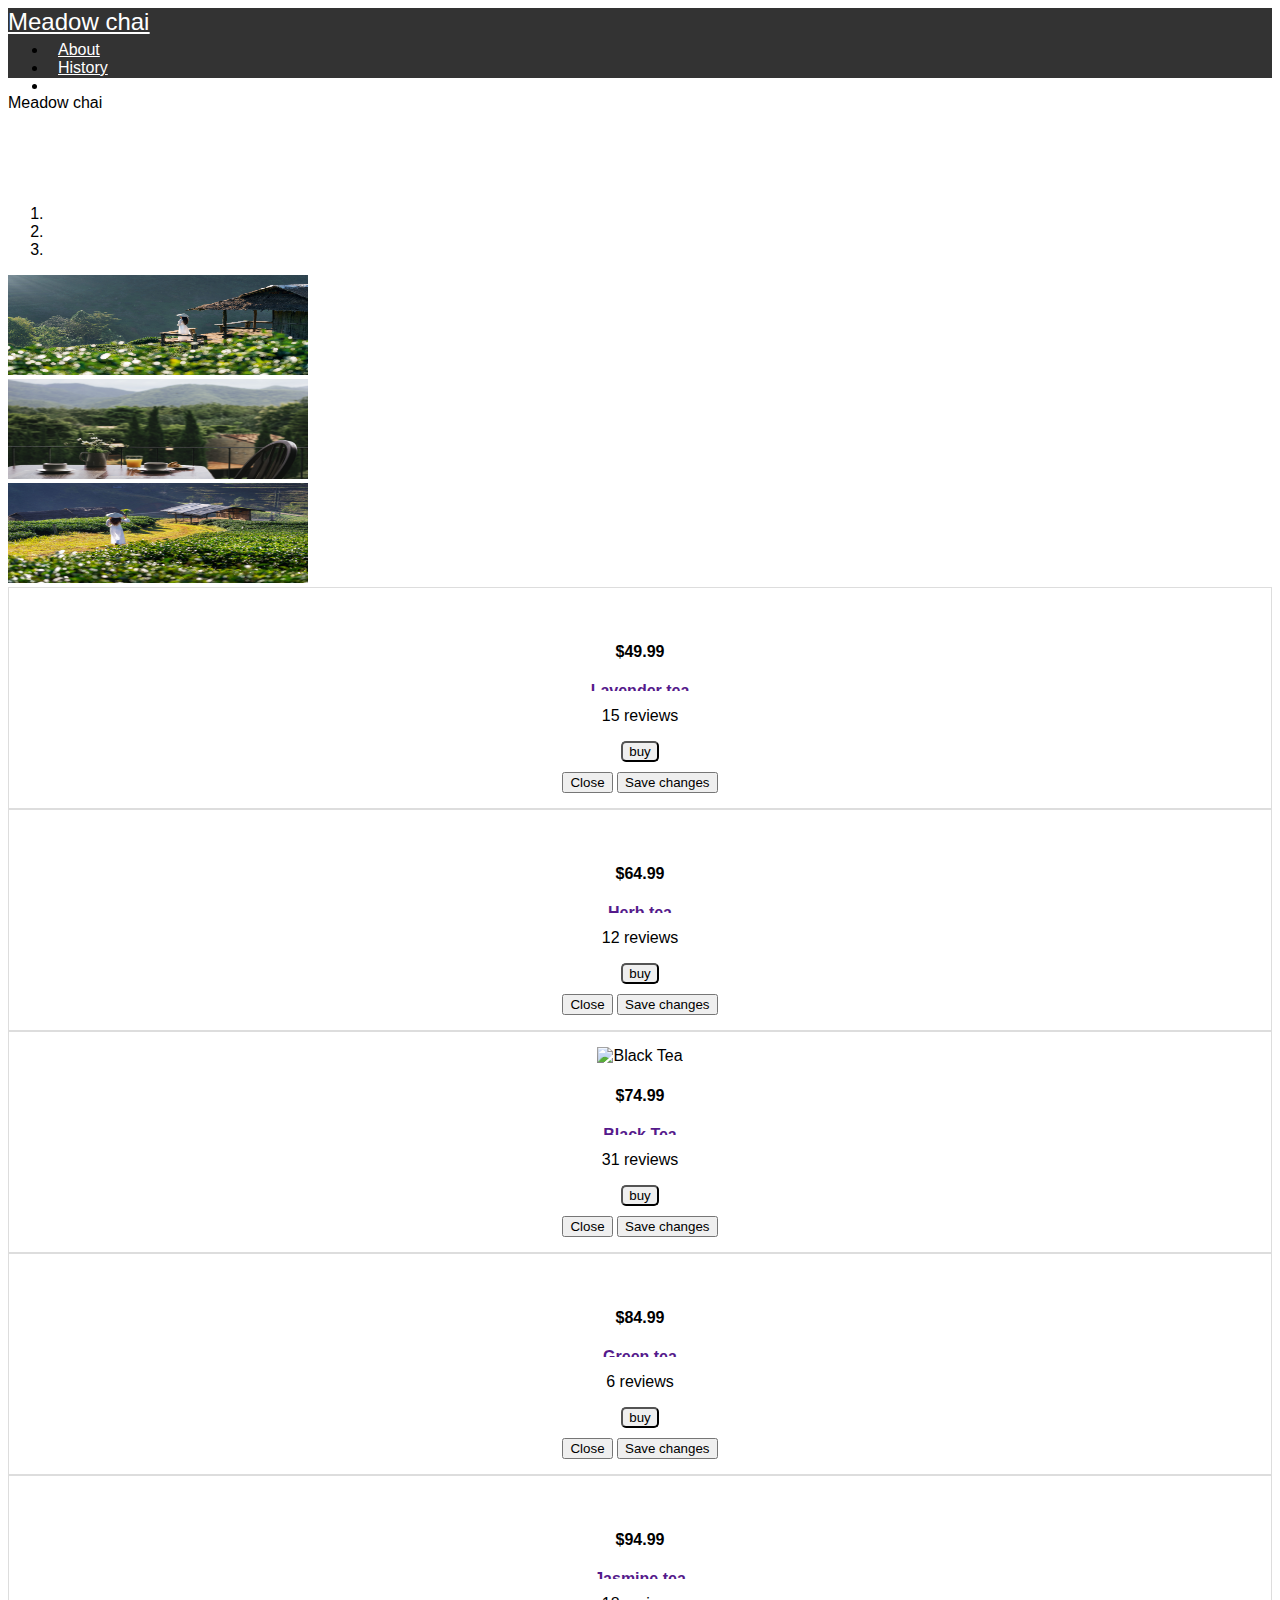
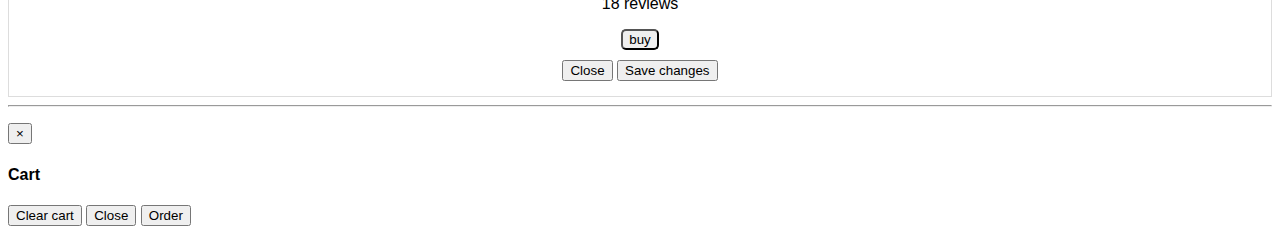
==== index.html @ df20580b "ампирто" ====
<!DOCTYPE html>
<html>

<head>
    <meta charset="utf-8">

    <title>Meadow chai</title>
    <!-- <link href="css/bootstrap.min.css" rel="stylesheet"> -->
	<link href="css/style.css" rel="stylesheet">
	<!-- jQuery -->
    <script src="js/jquery.js"></script>

    <!-- Bootstrap Core JavaScript -->
    <script src="js/bootstrap.min.js"></script>
	
	<script src="js/shop.js"></script>
	</head>

<body>
    <nav class="navbar navbar-inverse navbar-fixed-top" role="navigation">
        <div class="container">
            <div class="navbar-header">
                <a class="navbar-brand" href="#"><u>Meadow chai</u></a>
            </div>
            <div class="collapse navbar-collapse" id="bs-example-navbar-collapse-1">
                <ul class="nav navbar-nav">
                    <li>
                        <a href="html/about.html">About</a>
                    </li>
                    <li>
                        <a href="html/services.html">History</a>
                    </li>
                    <li>
                        <a href="html/contacts.html">Contact</a>
                    </li>
					
                </ul>
            </div>
        </div>
    </nav>

    <div class="container">

        <div class="row">

            <div class="col-md-3">
                <p class="lead">Meadow chai</p>
				<br>
				<h3><a href="" class="cart-link" data-toggle="modal" data-target="#Cart"> Cart </a> </h3>
            </div>

            <div class="col-md-9">

                <div class="row carousel-holder">

                    <div class="col-md-12">
                        <div id="carousel-example-generic" class="carousel slide" data-ride="carousel">
                            <ol class="carousel-indicators">
                                <li data-target="#carousel-example-generic" data-slide-to="0" class="active"></li>
                                <li data-target="#carousel-example-generic" data-slide-to="1"></li>
                                <li data-target="#carousel-example-generic" data-slide-to="2"></li>
                            </ol>
                            <div class="carousel-inner">
                                <div class="item active">
                                    <img class="slide-image" src="img/banner.jpg" width="300" height="100" alt="">
                                </div>
                                <div class="item">
                                    <img class="slide-image" src="img/banner1.jpg" width="300" height="100" alt="">
                                </div>
                                <div class="item">
                                    <img class="slide-image" src="img/banner2.jpg" width="300" height="100" alt="">
                                </div>
                            </div>
                            <a class="left carousel-control" href="#carousel-example-generic" data-slide="prev">
                                <span class="glyphicon glyphicon-chevron-left"></span>
                            </a>
                            <a class="right carousel-control" href="#carousel-example-generic" data-slide="next">
                                <span class="glyphicon glyphicon-chevron-right"></span>
                            </a>
                        </div>
                    </div>

                </div>
              </div>
                <div class="row">




                    <div class="col-sm-4 col-lg-4 col-md-4">
                        <div class="thumbnail">
                            <img src="img/goods/коробка обрезанная1.png" alt="">
                            <div class="caption">
                                <h4 class="pull-right">$49.99</h4>
                                <h4><a href="" data-toggle="modal" data-target="#FirstGoodModal">Lavender tea</a>
                                </h4>
<!-- 				     </div> 
				<div class="ratings"> -->
				    <p>Our Lavender Tea is a soothing and fragrant herbal blend that is perfect for winding
down at the end of a busy day. This tea combines the calming properties of lavender
with the refreshing taste of mint, creating a tea that is both delicious and relaxing.</p>
                            </div>
                            <div class="ratings">
                                <p class="pull-right">15 reviews</p>
                                <p>
                                    <span class="glyphicon glyphicon-star"></span>
                                    <span class="glyphicon glyphicon-star"></span>
                                    <span class="glyphicon glyphicon-star"></span>
                                    <span class="glyphicon glyphicon-star"></span>
                                    <span class="glyphicon glyphicon-star"></span>
                                </p>

<!-- 				    ///кнопка купить -->
                            </div>
                            <div class="modal-footer">
                              <div class="formbuilder-button form-group field-button-1695820625032-0">
                       <button class="btn-primary add-to-busket-btn"><span class="glyphicon glyphicon-shopping-cart"></span> buy </button>
                         <div class="add-to-busket-block">
                          <button class="btn-primary btn-minus">-</button>
                          <input class="form-control count-input" value="0" />
                          <button class="btn-primary btn-plus">+</button>
                          <button class="btn-success"><span class="glyphicon glyphicon-ok ok-5"></span></button>
                         </div>
                             </div>
                               <button type="button" class="btn btn-default btn-close" data-dismiss="modal">Close</button>
                               <button type="button" class="btn btn-primary">Save changes</button>
                             </div>
                    </div>
                  </div>
                



                    <div class="col-sm-4 col-lg-4 col-md-4">
                        <div class="thumbnail">
                            <img src="img/goods/коробка обрезанная2.png" alt="">
                            <div class="caption">
                                <h4 class="pull-right">$64.99</h4>
                                <h4><a href="" data-toggle="modal" data-target="#SecondGoodModal">Herb tea</a>
                                </h4>
                                <p>Our Herb Tea is a delicious and refreshing blend of all-natural herbs and flowers,
carefully selected for their flavor and health benefits. This caffeine-free tea is perfect for
any time of day, and it's a great way to relax and unwind after a long day.</p>
                            </div>
                            <div class="ratings">
                                <p class="pull-right">12 reviews</p>
                                <p>
                                    <span class="glyphicon glyphicon-star"></span>
                                    <span class="glyphicon glyphicon-star"></span>
                                    <span class="glyphicon glyphicon-star"></span>
                                    <span class="glyphicon glyphicon-star"></span>
                                    <span class="glyphicon glyphicon-star-empty"></span>
                                </p>
                            </div>

				<!-- 				    ///кнопка купить -->
				<div class="modal-footer">
          <div class="formbuilder-button form-group field-button-1695820625032-0">
     <button class="btn-primary add-to-busket-btn"><span class="glyphicon glyphicon-shopping-cart"></span> buy </button>
     <div class="add-to-busket-block">
      <button class="btn-primary btn-minus">-</button>
      <input class="form-control count-input" value="0">
      <button class="btn-primary btn-plus">+</button>
      <button class="btn-success"><span class="glyphicon glyphicon-ok ok-2"></span></button>
     </div>
         </div>
           <button type="button" class="btn btn-default btn-close" data-dismiss="modal">Close</button>
           <button type="button" class="btn btn-primary">Save changes</button>
         </div>
                        </div>
                    </div>

                    <div class="col-sm-4 col-lg-4 col-md-4">
                        <div class="thumbnail">
                            <img src="img/goods/коробка обрезанная3.png" width="100" height="100" alt="Black Tea">
                            <div class="caption">
                                <h4 class="pull-right">$74.99</h4>
                                <h4><a href="" data-toggle="modal" data-target="#ThirdGoodModal">Black Tea</a>
                                </h4>
                                <p>Our Black Tea is made with a blend of tea leaves from India and Sri Lanka, carefully
selected for their bold and distinctive flavor. These leaves are picked at the peak of
freshness and then expertly processed to create a tea that is rich, full-bodied, and full of
flavor.</p>
                            </div>
                            <div class="ratings">
                                <p class="pull-right">31 reviews</p>
                                <p>
                                    <span class="glyphicon glyphicon-star"></span>
                                    <span class="glyphicon glyphicon-star"></span>
                                    <span class="glyphicon glyphicon-star"></span>
                                    <span class="glyphicon glyphicon-star"></span>
                                    <span class="glyphicon glyphicon-star-empty"></span>
                                </p>
                            </div>

				<!-- 				    ///кнопка купить -->
                            <div class="modal-footer">
                              <div class="formbuilder-button form-group field-button-1695820625032-0">
                        <button class="btn-primary add-to-busket-btn"><span class="glyphicon glyphicon-shopping-cart"></span> buy </button>
                        <div class="add-to-busket-block">
                          <button class="btn-primary btn-minus">-</button>
                          <input class="form-control count-input" value="0">
                          <button class="btn-primary btn-plus">+</button>
                          <button class="btn-success"><span class="glyphicon glyphicon-ok ok-3"></span></button>
                        </div>
                            </div>
                              <button type="button" class="btn btn-default btn-close" data-dismiss="modal">Close</button>
                              <button type="button" class="btn btn-primary">Save changes</button>
                            </div>
                        </div>
                    </div>

                    <div class="col-sm-4 col-lg-4 col-md-4">
                        <div class="thumbnail">
                            <img src="img/goods/коробка обрезанная4.png" alt="">
                            <div class="caption">
                                <h4 class="pull-right">$84.99</h4>
                                <h4><a href="" data-toggle="modal" data-target="#FourthGoodModal">Green tea <br> with bergamot</a>
                                </h4>
                                <p>Our Green Tea with Bergamot is a delicate and refreshing blend that combines the
subtle flavors of green tea with the bright and zesty notes of bergamot. This tea is
perfect for those looking for a light and flavorful cup of tea that is both soothing and
invigorating.</p>
                            </div>
                            <div class="ratings">
                                <p class="pull-right">6 reviews</p>
                                <p>
                                    <span class="glyphicon glyphicon-star"></span>
                                    <span class="glyphicon glyphicon-star"></span>
                                    <span class="glyphicon glyphicon-star"></span>
                                    <span class="glyphicon glyphicon-star-empty"></span>
                                    <span class="glyphicon glyphicon-star-empty"></span>
                                </p>
                            </div>
				<!-- 				    ///кнопка купить -->
                            <div class="modal-footer">
                              <div class="formbuilder-button form-group field-button-1695820625032-0">
                      <button class="btn-primary add-to-busket-btn"><span class="glyphicon glyphicon-shopping-cart"></span> buy </button>
                          <div class="add-to-busket-block">
                            <button class="btn-primary btn-minus">-</button>
                            <input class="form-control count-input" value="0" /> 
                            <button class="btn-primary btn-plus">+</button>
                            <button class="btn-success"><span class="glyphicon glyphicon-ok ok-4"></span></button>
                          </div>
                            </div>
                              <button type="button" class="btn btn-default btn-close" data-dismiss="modal">Close</button>
                              <button type="button" class="btn btn-primary">Save changes</button>
                            </div>
                          </div>
                        </div>
                    <!-- </div> -->



                    <div class="col-sm-4 col-lg-4 col-md-4">
                      <div class="thumbnail">
                          <img src="img/goods/коробка обрезанная5.png" alt="">
                          <div class="caption">
                              <h4 class="pull-right">$94.99</h4>
                              <h4><a href="" data-toggle="modal" data-target="#FifthGoodModal">Jasmine tea</a>
                              </h4>
                              <p>Our Jasmine Tea is a fragrant and delicate blend that combines the subtle sweetness of
green tea with the soothing and floral notes of jasmine. This tea is perfect for those
looking for a light and refreshing cup of tea that is both calming and delicious.</p>
                          </div>
                          <div class="ratings">
                              <p class="pull-right">18 reviews</p>
                              <p>
                                  <span class="glyphicon glyphicon-star"></span>
                                  <span class="glyphicon glyphicon-star"></span>
                                  <span class="glyphicon glyphicon-star"></span>
                                  <span class="glyphicon glyphicon-star"></span>
                                  <span class="glyphicon glyphicon-star-empty"></span>
                              </p>
                          </div>
<!-- 				    ///кнопка купить -->
                          <div class="modal-footer">
                            <div class="formbuilder-button form-group field-button-1695820625032-0">
                              <button class="btn-primary add-to-busket-btn"><span class="glyphicon glyphicon-shopping-cart"></span> buy </button>
                              <div class="add-to-busket-block">
                                <button class="btn-primary btn-minus">-</button>
                                <input class="form-control count-input" value="0">
                                <button class="btn-primary btn-plus">+</button>
                                <button class="btn-success"><span class="glyphicon glyphicon-ok ok-5"></span></button>
                              </div>
                            </div>
                            <button type="button" class="btn btn-default btn-close" data-dismiss="modal">Close</button>
                            <button type="button" class="btn btn-primary">Save changes</button>
                          </div>
                        </div>
                      </div>
                    </div>



                  </div>

              </div>

          </div>

  <!-- /.container -->

    <div class="container">

        <hr>

        <!-- Footer -->
        <footer>
            <div class="row">
                <div class="col-lg-12">
                    <p></p>
                </div>
            </div>
        </footer>

    </div>
  

	<div class="modal fade" id="Cart">
  <div class="modal-dialog">
    <div class="modal-content">
      <div class="modal-header">
        <button type="button" class="close" data-dismiss="modal" aria-label="Close"><span aria-hidden="true">&times;</span></button>
        <h4 class="modal-title">Cart</h4>
      </div>
      <div class="modal-body cart-body">
	
      </div>
      <div class="modal-footer">
	  		<button type="button" class="btn btn-default btn-close" OnClick="clearCart(); $('.cart-body').html('');"> Clear cart </button>
        <button type="button" class="btn btn-default btn-close" data-dismiss="modal">Close</button>
        <button type="button" class="btn btn-primary btn-order">Order</button>
      </div>
    </div><!-- /.modal-content -->
  </div><!-- /.modal-dialog -->
</div><!-- /.modal --> 

</body>

</html>
---- css/style.css ----
@font-face {
    font-family: 'Onest';
    src:  url('fonts/OnestRegular1602-hint.woff') format('woff');
    font-weight: normal;
    font-style: normal;
}

body {
    font-family: 'Onest', sans-serif;
}

/* Стили для карточек товаров */
.thumbnail {
    border: 1px solid #ddd;
    padding: 15px;
    text-align: center;
}

.caption {
    height: 70px;
    overflow: hidden;
}

.ratings {
    margin-top: 10px;
}

/* Стили для кнопок в карточках товаров */
.add-to-busket-btn {
    display: block;
    margin: 10px auto;
}

.btn-minus,
.btn-plus {
    font-size: 18px;
    padding: 3px 8px;
}

.count-input {
    width: 30px;
    text-align: center;
    display: inline-block;
}

.ok-1,
.ok-2,
.ok-3,
.ok-4,
.ok-5 {
    font-size: 24px;
    margin-left: 10px;
}

/* Стили для модальных окон */
.modal-body img {
    max-width: 100%;
    height: auto;
}

/* Стили для навигационной панели */
.navbar {
    background-color: #333;
    border: none;
    border-radius: 0;
    height: 70px; /* Высота шапки */
}

.navbar-brand {
    font-size: 24px;
    color: #fff;
    margin-right: 20px; /* Расстояние между логотипом и пунктами меню */
}

.navbar-nav {
    margin-top: 5px; /* Расстояние между верхним краем шапки и пунктами меню */
}

.navbar-nav > li > a {
    color: #fff;
    font-size: 16px;
    padding: 15px 10px; /* Отступы вокруг текста в пунктах меню */
}

.cart-link {
    color: #fff;
    font-size: 16px;
    margin-top: 5px; /* Расстояние между верхним краем шапки и ссылкой на корзину */
}

/* Стили для подвала */
.footer {
    text-align: center;
    margin-top: 50px;
}
/* Стили для скругления кнопок*/
.add-to-busket-btn {
    display: block;
    margin: 10px auto;
    border-radius: 5px; /* Добавьте это свойство для скругления кнопок */
}

.btn-minus,
.btn-plus {
    font-size: 18px;
    padding: 3px 8px;
    border-radius: 5px; /* Добавьте это свойство для скругления кнопок */
}

.count-input {
    width: 30px;
    text-align: center;
    display: inline-block;
    border-radius: 5px; /* Добавьте это свойство для скругления кнопок */
}

.ok-1,
.ok-2,
.ok-3,
.ok-4,
.ok-5 {
    font-size: 24px;
    margin-left: 10px;
    border-radius: 5px; /* Добавьте это свойство для скругления кнопок */
}
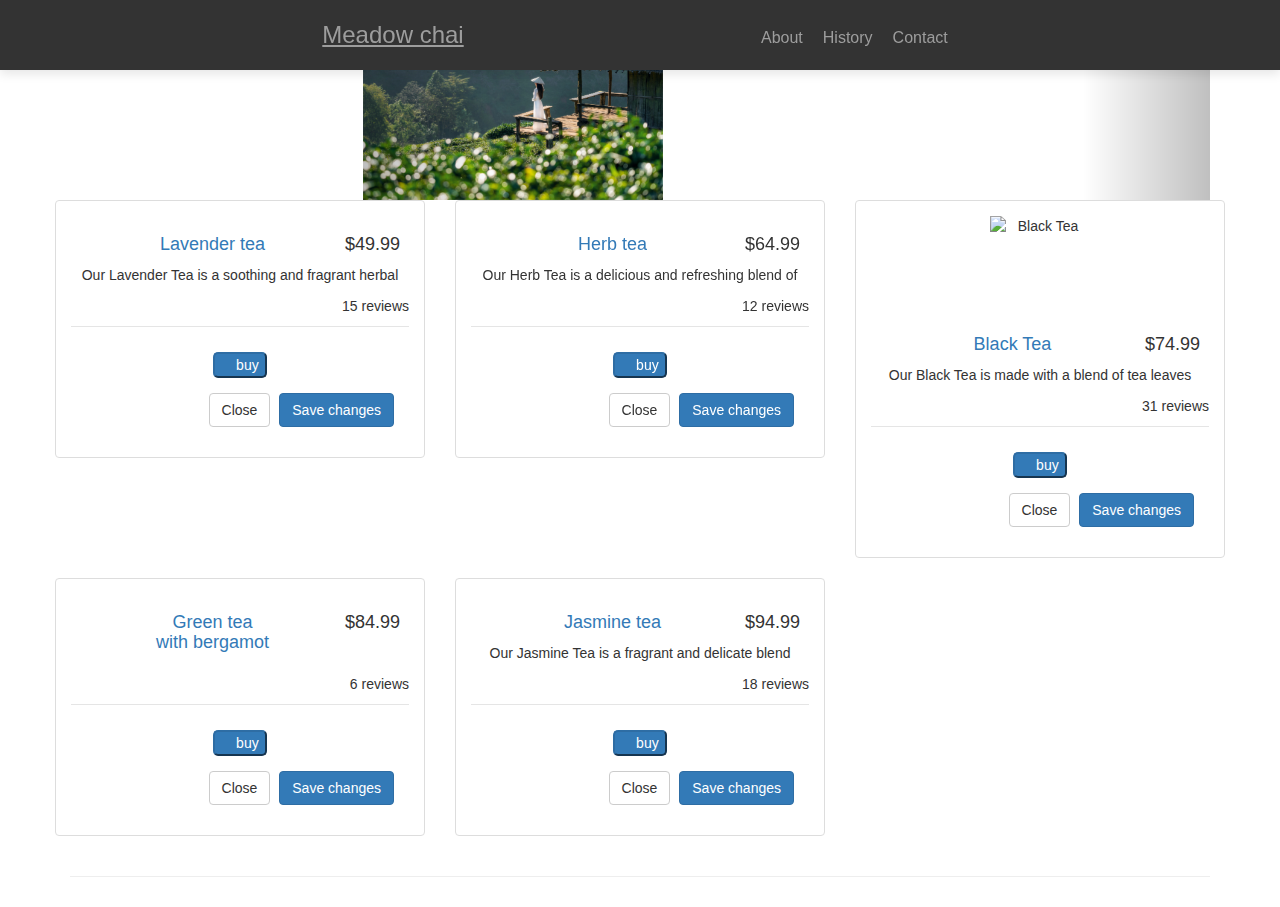
==== commit b98d88ee: "qwerty" ====
--- a/index.html
+++ b/index.html
@@ -5,7 +5,7 @@
     <meta charset="utf-8">
 
     <title>Meadow chai</title>
-    <!-- <link href="css/bootstrap.min.css" rel="stylesheet"> -->
+    <link href="css/bootstrap.min.css" rel="stylesheet">
 	<link href="css/style.css" rel="stylesheet">
 	<!-- jQuery -->
     <script src="js/jquery.js"></script>
--- a/css/style.css
+++ b/css/style.css
@@ -61,12 +61,24 @@
 
 /* Стили для навигационной панели */
 .navbar {
+    width: 100%;
     background-color: #333;
     border: none;
     border-radius: 0;
     height: 70px; /* Высота шапки */
+    box-shadow: 0 4px 10px rgba(0, 0, 0, .1);
 }
-
+.navbar .container{
+    height: inherit;
+    display: flex;
+    justify-content: space-between;
+    align-items: center;
+}
+.navbar.menu{
+    list-style-type: none;
+    padding-left: 0;
+    margin-bottom: 0;
+}
 .navbar-brand {
     font-size: 24px;
     color: #fff;
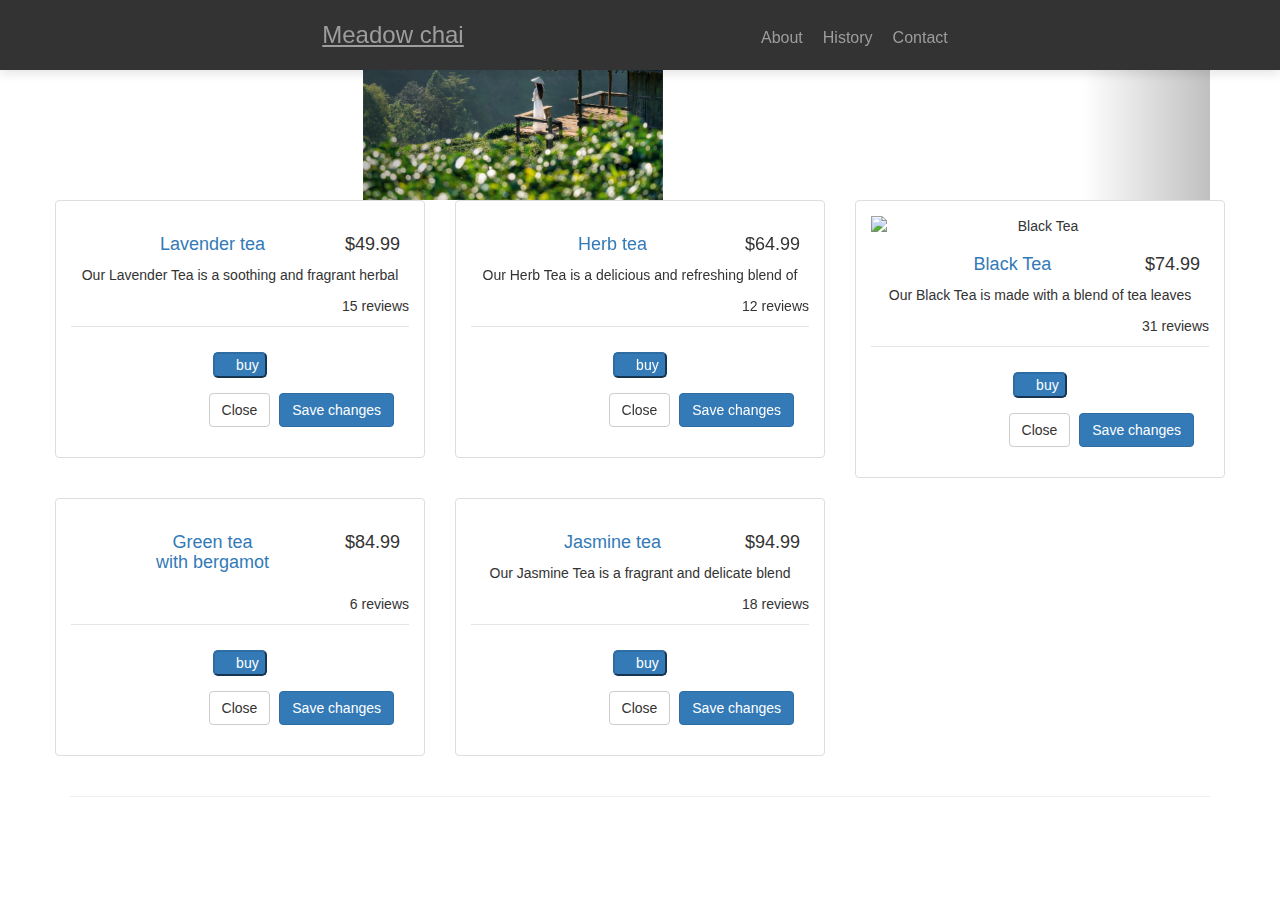
==== commit c09d9d4e: "qwerty" ====
--- a/index.html
+++ b/index.html
@@ -172,7 +172,7 @@
 
                     <div class="col-sm-4 col-lg-4 col-md-4">
                         <div class="thumbnail">
-                            <img src="img/goods/коробка обрезанная3.png" width="100" height="100" alt="Black Tea">
+                            <img src="img/goods/коробка обрезанная3.png" alt="Black Tea">
                             <div class="caption">
                                 <h4 class="pull-right">$74.99</h4>
                                 <h4><a href="" data-toggle="modal" data-target="#ThirdGoodModal">Black Tea</a>
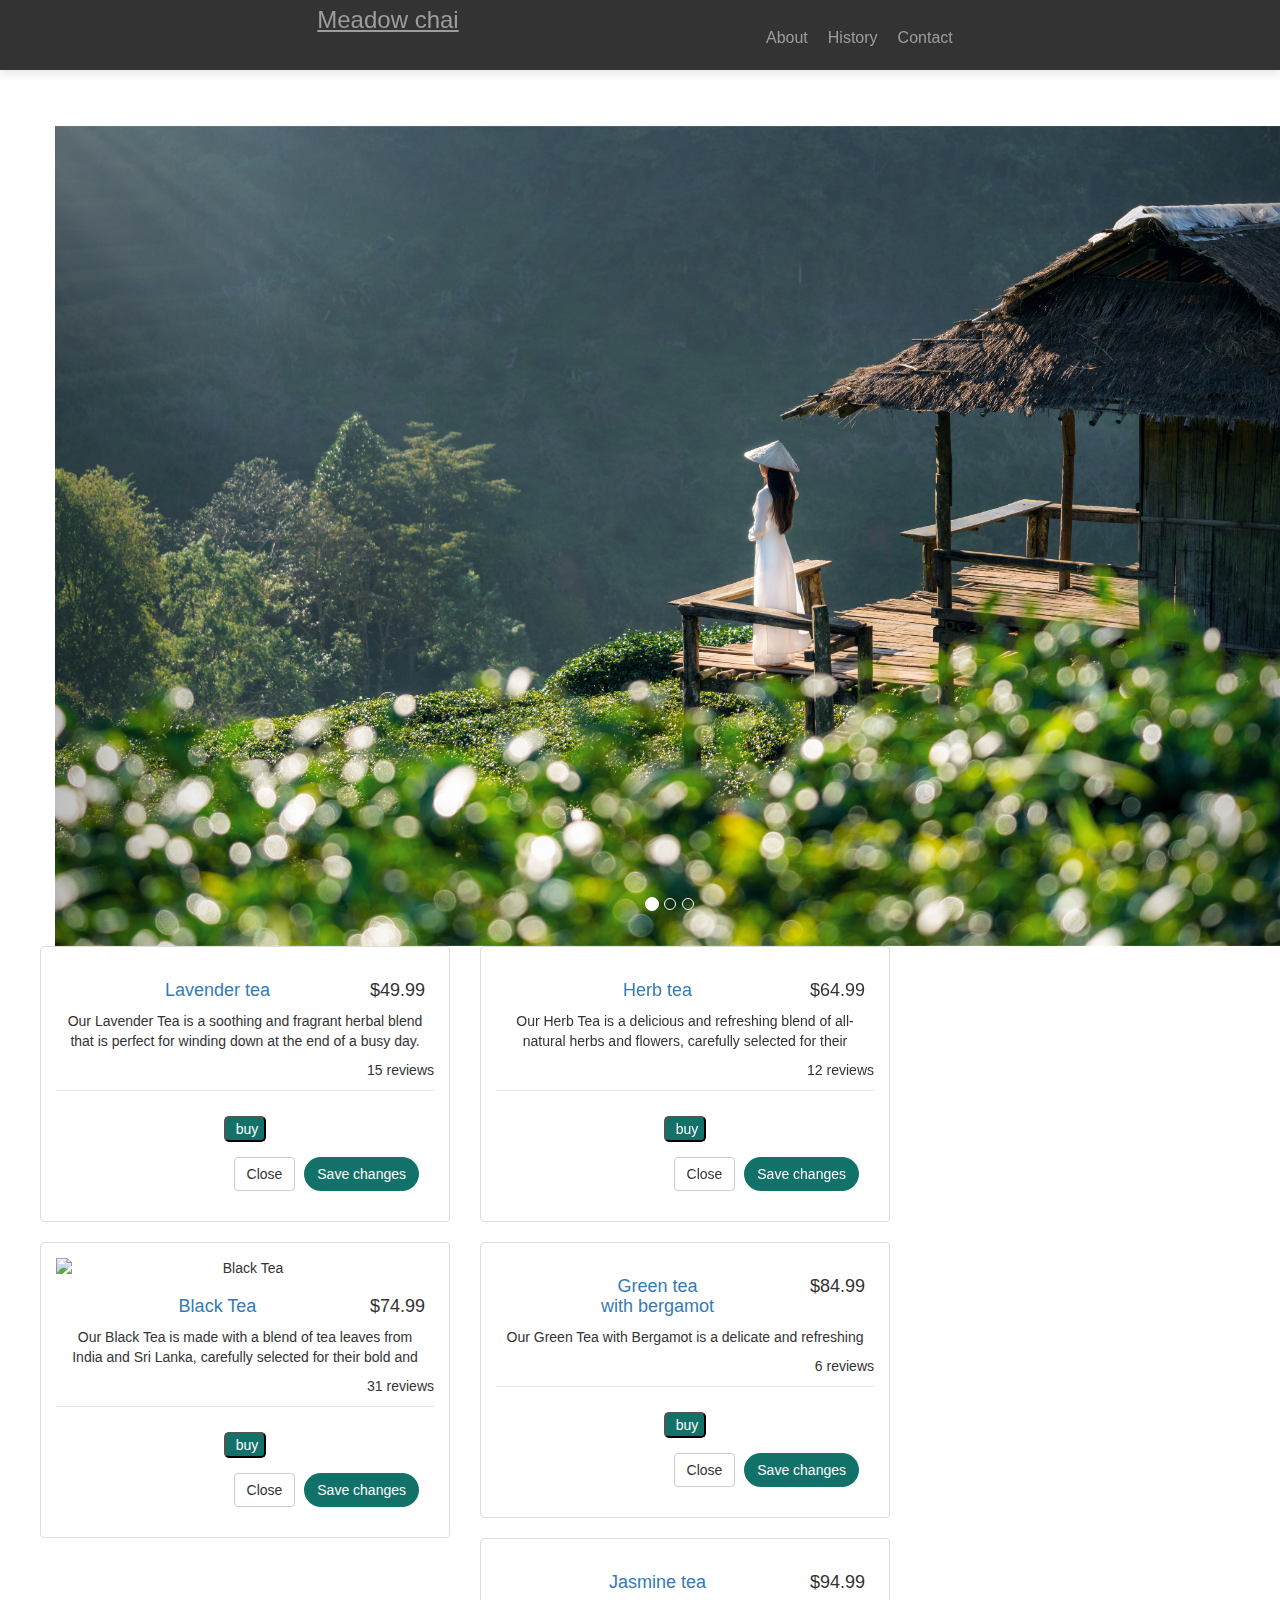
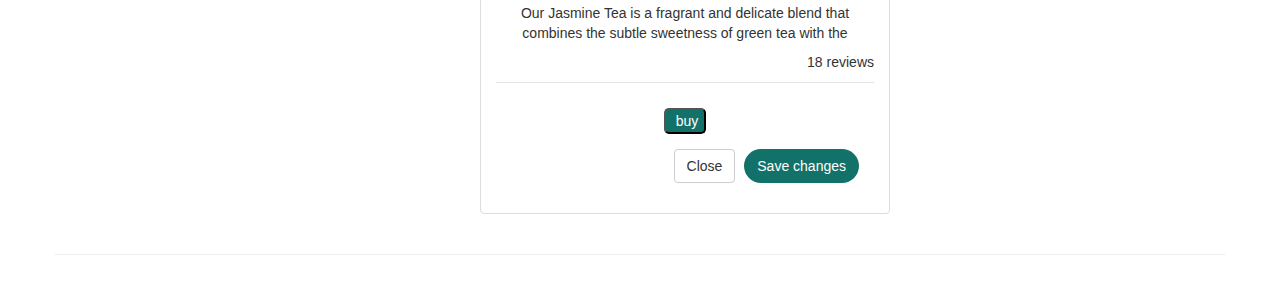
==== commit 07509c92: "modified:   index.html" ====
--- a/index.html
+++ b/index.html
@@ -5,7 +5,7 @@
     <meta charset="utf-8">
 
     <title>Meadow chai</title>
-    <link href="css/bootstrap.min.css" rel="stylesheet">
+    <link href="css/bootstrap.css" rel="stylesheet">
 	<link href="css/style.css" rel="stylesheet">
 	<!-- jQuery -->
     <script src="js/jquery.js"></script>
@@ -49,7 +49,7 @@
 				<h3><a href="" class="cart-link" data-toggle="modal" data-target="#Cart"> Cart </a> </h3>
             </div>
 
-            <div class="col-md-9">
+            <div class="col-md-12">
 
                 <div class="row carousel-holder">
 
@@ -62,13 +62,13 @@
                             </ol>
                             <div class="carousel-inner">
                                 <div class="item active">
-                                    <img class="slide-image" src="img/banner.jpg" width="300" height="100" alt="">
+                                    <img class="slide-image" src="img/banner.jpg" width=100% height=30% alt="">
                                 </div>
                                 <div class="item">
-                                    <img class="slide-image" src="img/banner1.jpg" width="300" height="100" alt="">
+                                    <img class="slide-image" src="img/banner1.jpg" width=100% height=30% alt="">
                                 </div>
                                 <div class="item">
-                                    <img class="slide-image" src="img/banner2.jpg" width="300" height="100" alt="">
+                                    <img class="slide-image" src="img/banner2.jpg" width=100% height=30% alt="">
                                 </div>
                             </div>
                             <a class="left carousel-control" href="#carousel-example-generic" data-slide="prev">
--- a/css/style.css
+++ b/css/style.css
@@ -34,8 +34,9 @@
 
 .btn-minus,
 .btn-plus {
-    font-size: 18px;
+    font-size: 22px;
     padding: 3px 8px;
+    border-radius: 20px;
 }
 
 .count-input {
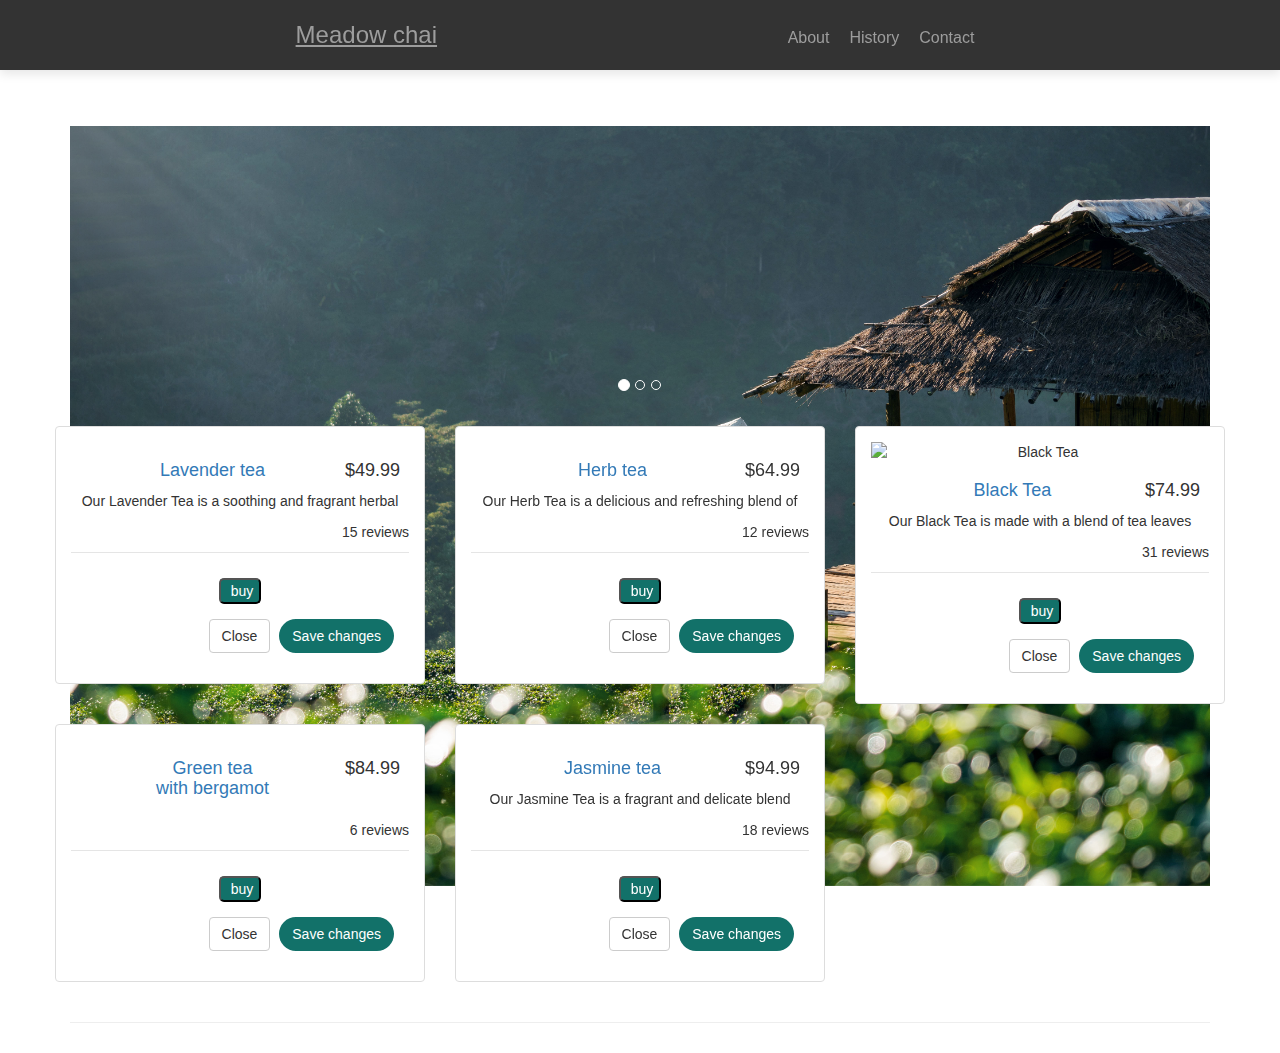
==== commit 990734fa: "new" ====
--- a/index.html
+++ b/index.html
@@ -62,13 +62,13 @@
                             </ol>
                             <div class="carousel-inner">
                                 <div class="item active">
-                                    <img class="slide-image" src="img/banner.jpg" width=100% height=30% alt="">
+                                    <img class="slide-image" src="img/banner.jpg" height=300px  alt="">
                                 </div>
                                 <div class="item">
-                                    <img class="slide-image" src="img/banner1.jpg" width=100% height=30% alt="">
+                                    <img class="slide-image" src="img/banner1.jpg"height=300px  alt="">
                                 </div>
                                 <div class="item">
-                                    <img class="slide-image" src="img/banner2.jpg" width=100% height=30% alt="">
+                                    <img class="slide-image" src="img/banner2.jpg" alt="">
                                 </div>
                             </div>
                             <a class="left carousel-control" href="#carousel-example-generic" data-slide="prev">
--- a/css/style.css
+++ b/css/style.css
@@ -83,7 +83,7 @@
 .navbar-brand {
     font-size: 24px;
     color: #fff;
-    margin-right: 20px; /* Расстояние между логотипом и пунктами меню */
+    margin-right: 100px; /* Расстояние между логотипом и пунктами меню */
 }
 
 .navbar-nav {
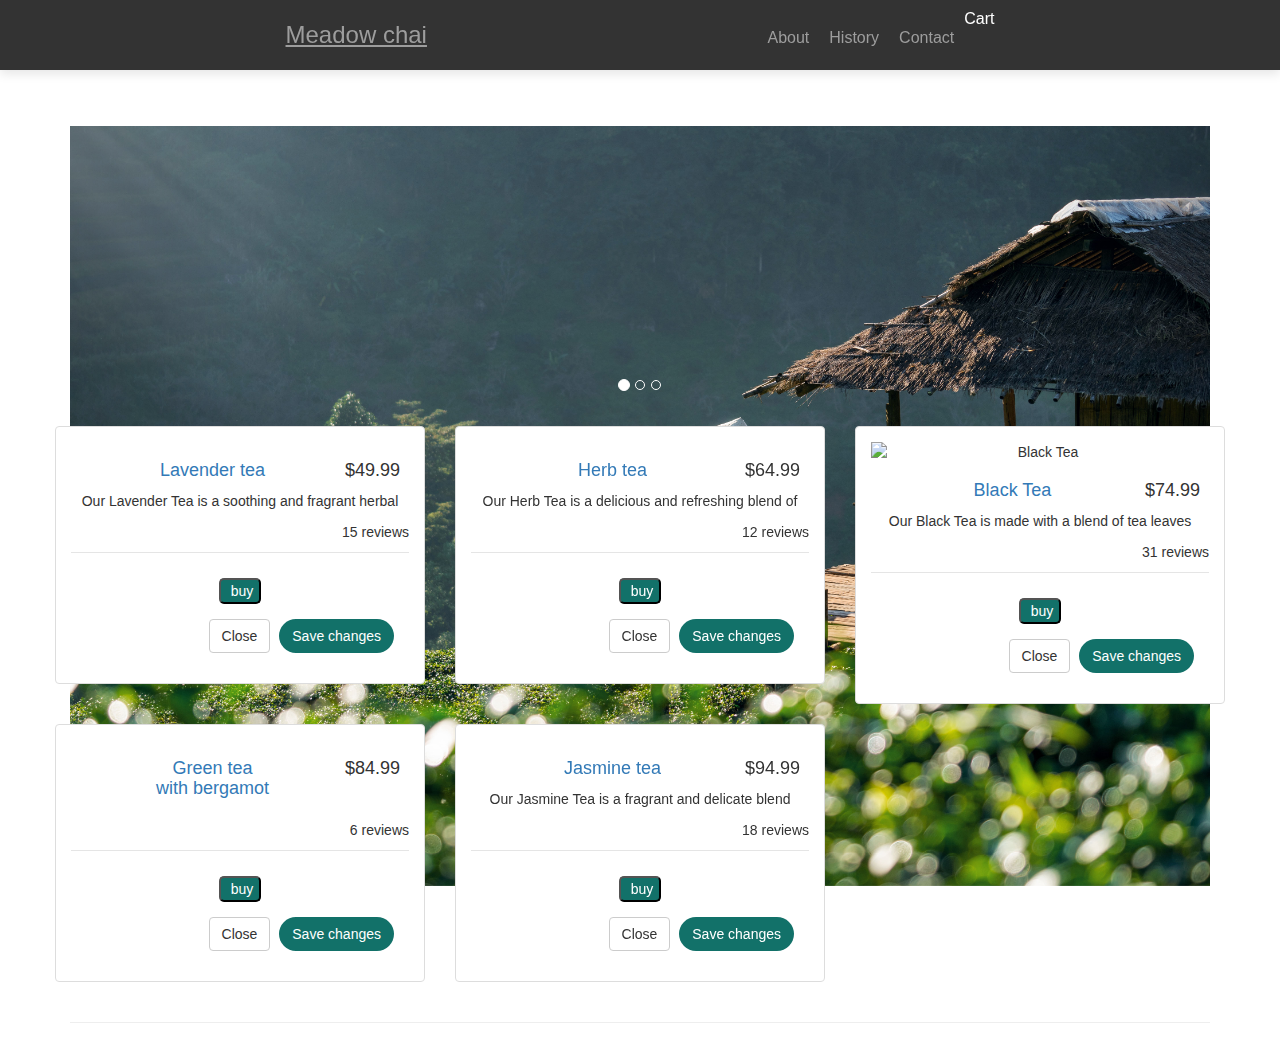
==== commit 0814d4a1: "qwerty" ====
--- a/index.html
+++ b/index.html
@@ -19,9 +19,9 @@
 <body>
     <nav class="navbar navbar-inverse navbar-fixed-top" role="navigation">
         <div class="container">
-            <div class="navbar-header">
+            <!-- <div class="navbar-header"> -->
                 <a class="navbar-brand" href="#"><u>Meadow chai</u></a>
-            </div>
+            <!-- </div> -->
             <div class="collapse navbar-collapse" id="bs-example-navbar-collapse-1">
                 <ul class="nav navbar-nav">
                     <li>
@@ -35,6 +35,7 @@
                     </li>
 					
                 </ul>
+                <a href="" class="cart-link" data-toggle="modal" data-target="#Cart">Cart</a>
             </div>
         </div>
     </nav>
@@ -119,7 +120,7 @@
                           <button class="btn-primary btn-minus">-</button>
                           <input class="form-control count-input" value="0" />
                           <button class="btn-primary btn-plus">+</button>
-                          <button class="btn-success"><span class="glyphicon glyphicon-ok ok-5"></span></button>
+                          <button class="btn-success"><span class="glyphicon glyphicon-ok ok-1"></span></button>
                          </div>
                              </div>
                                <button type="button" class="btn btn-default btn-close" data-dismiss="modal">Close</button>
--- a/css/style.css
+++ b/css/style.css
@@ -39,11 +39,11 @@
     border-radius: 20px;
 }
 
-.count-input {
+/* .count-input {
     width: 30px;
     text-align: center;
     display: inline-block;
-}
+} */
 
 .ok-1,
 .ok-2,
@@ -68,6 +68,8 @@
     border-radius: 0;
     height: 70px; /* Высота шапки */
     box-shadow: 0 4px 10px rgba(0, 0, 0, .1);
+    position: fixed;
+    top: 0;
 }
 .navbar .container{
     height: inherit;
@@ -122,10 +124,10 @@
 }
 
 .count-input {
-    width: 30px;
+    width: 50px;
     text-align: center;
     display: inline-block;
-    border-radius: 5px; /* Добавьте это свойство для скругления кнопок */
+    border-radius: 10px; /* Добавьте это свойство для скругления кнопок */
 }
 
 .ok-1,
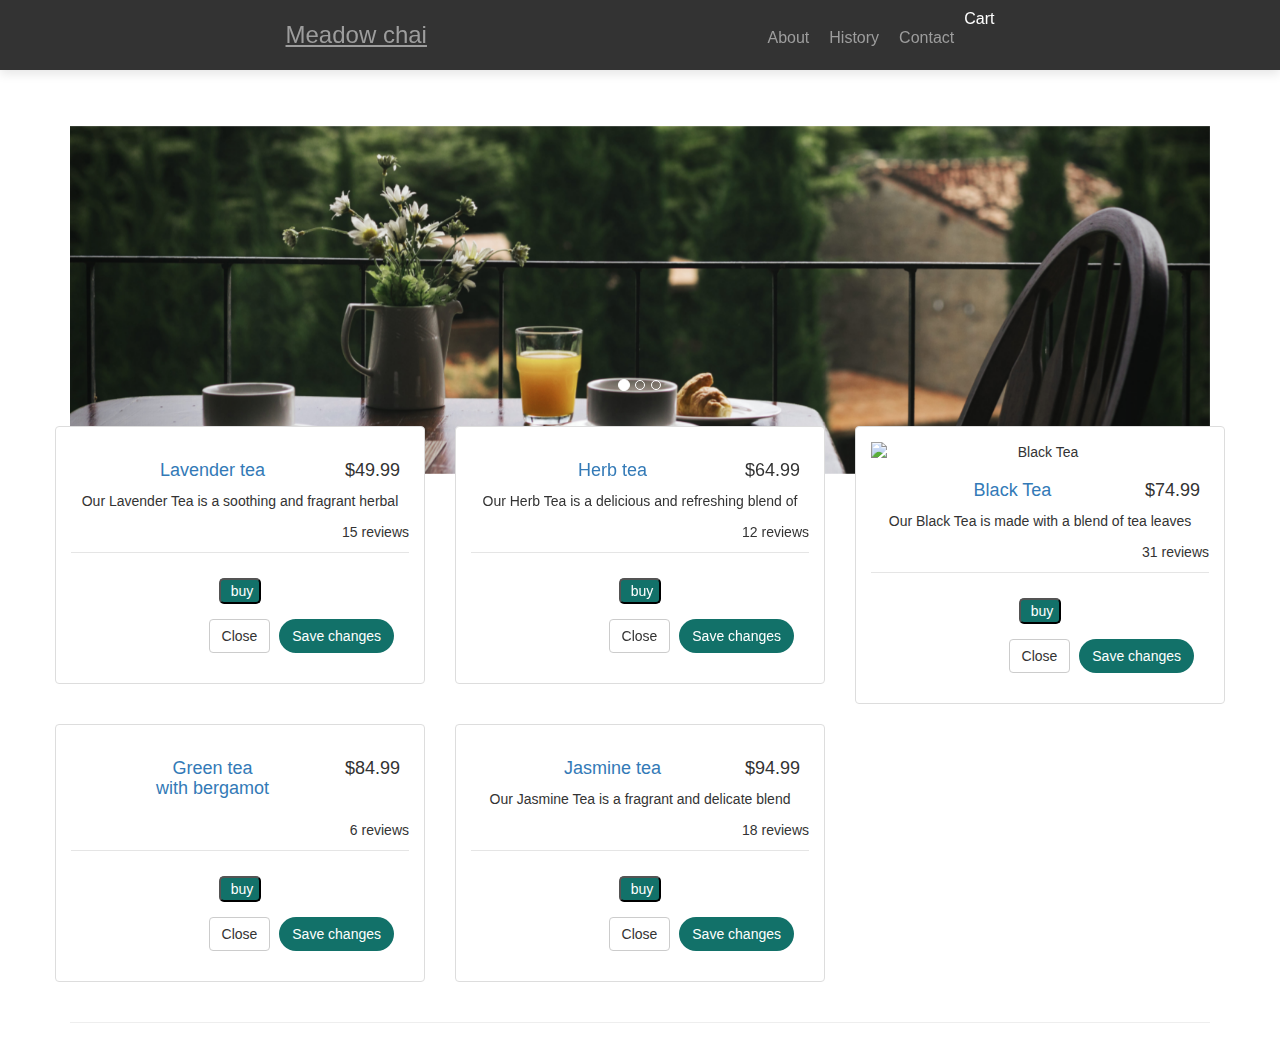
==== commit ebc9ba0c: "modified:   index.html" ====
--- a/index.html
+++ b/index.html
@@ -63,10 +63,10 @@
                             </ol>
                             <div class="carousel-inner">
                                 <div class="item active">
-                                    <img class="slide-image" src="img/banner.jpg" height=300px  alt="">
+                                    <img class="slide-image" src="img/banner.jpg"   alt="">
                                 </div>
                                 <div class="item">
-                                    <img class="slide-image" src="img/banner1.jpg"height=300px  alt="">
+                                    <img class="slide-image" src="img/banner1.jpg"  alt="">
                                 </div>
                                 <div class="item">
                                     <img class="slide-image" src="img/banner2.jpg" alt="">
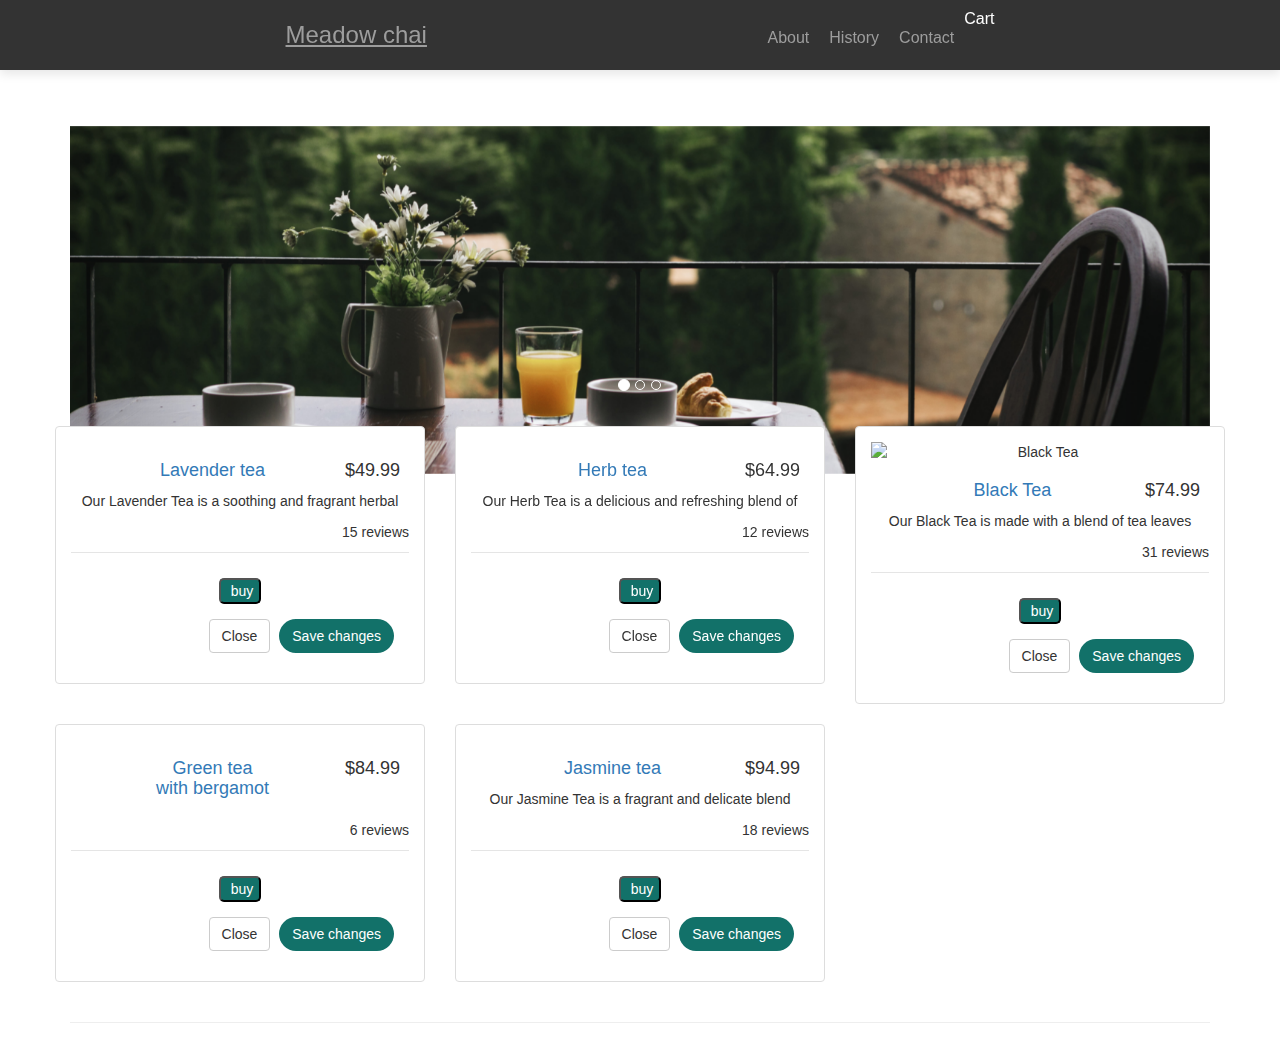
==== commit c8061926: "modified:   index.html" ====
--- a/index.html
+++ b/index.html
@@ -302,40 +302,174 @@
 
   <!-- /.container -->
 
-    <div class="container">
-
-        <hr>
-
-        <!-- Footer -->
-        <footer>
-            <div class="row">
-                <div class="col-lg-12">
-                    <p></p>
-                </div>
+  <div class="container">
+
+    <hr>
+
+    <!-- Footer -->
+    <footer>
+        <div class="row">
+            <div class="col-lg-12">
+                <p></p>
             </div>
-        </footer>
-
+        </div>
+    </footer>
+
+</div>
+<!-- /.container -->
+
+<div class="modal fade" id="FirstGoodModal">
+<div class="modal-dialog">
+<div class="modal-content">
+  <div class="modal-header">
+    <button type="button" class="close" data-dismiss="modal" aria-label="Close"><span aria-hidden="true">&times;</span></button>
+    <h4 class="modal-title">Product1</h4>
+  </div>
+  <div class="modal-body">
+  <img src="img/goods/коробка обрезанная1.png"
+    <p>*description* &hellip;</p>
+    <button class="btn-primary add-to-busket-btn"><span class="glyphicon glyphicon-shopping-cart"></span> buy </button>
+    <div class="add-to-busket-block">
+        <button class="btn-primary btn-minus">-</button>
+        <input class="form-control count-input" />
+        <button class="btn-primary btn-plus">+</button>
+        <button class="btn-success"><span class="glyphicon glyphicon-ok ok-1"></span></button>
     </div>
-  
-
-	<div class="modal fade" id="Cart">
-  <div class="modal-dialog">
-    <div class="modal-content">
-      <div class="modal-header">
-        <button type="button" class="close" data-dismiss="modal" aria-label="Close"><span aria-hidden="true">&times;</span></button>
-        <h4 class="modal-title">Cart</h4>
-      </div>
-      <div class="modal-body cart-body">
-	
-      </div>
-      <div class="modal-footer">
-	  		<button type="button" class="btn btn-default btn-close" OnClick="clearCart(); $('.cart-body').html('');"> Clear cart </button>
-        <button type="button" class="btn btn-default btn-close" data-dismiss="modal">Close</button>
-        <button type="button" class="btn btn-primary btn-order">Order</button>
-      </div>
-    </div><!-- /.modal-content -->
-  </div><!-- /.modal-dialog -->
-</div><!-- /.modal --> 
+  </div>
+  <div class="modal-footer">
+    <button type="button" class="btn btn-default btn-close" data-dismiss="modal">Close</button>
+    <button type="button" class="btn btn-primary">Save changes</button>
+  </div>
+</div><!-- /.modal-content -->
+</div><!-- /.modal-dialog -->
+</div><!-- /.modal -->
+
+<div class="modal fade" id="SecondGoodModal">
+<div class="modal-dialog">
+<div class="modal-content">
+  <div class="modal-header">
+    <button type="button" class="close" data-dismiss="modal" aria-label="Close"><span aria-hidden="true">&times;</span></button>
+    <h4 class="modal-title">Product2</h4>
+  </div>
+  <div class="modal-body">
+  <img src="img/goods/коробка обрезанная2.png"
+    <p>*description* &hellip;</p> 
+    <button class="btn-primary add-to-busket-btn"><span class="glyphicon glyphicon-shopping-cart"></span> buy </button>
+    <div class="add-to-busket-block">
+        <button class="btn-primary btn-minus">-</button>
+        <input class="form-control count-input" />
+        <button class="btn-primary btn-plus">+</button>
+        <button class="btn-success"><span class="glyphicon glyphicon-ok ok-2"></span></button>
+    </div>
+  </div>
+  <div class="modal-footer">
+    <button type="button" class="btn btn-default btn-close" data-dismiss="modal">Close</button>
+    <button type="button" class="btn btn-primary">Save changes</button>
+  </div>
+</div><!-- /.modal-content -->
+</div><!-- /.modal-dialog -->
+</div><!-- /.modal -->
+
+
+<div class="modal fade" id="ThirdGoodModal">
+<div class="modal-dialog">
+<div class="modal-content">
+  <div class="modal-header">
+    <button type="button" class="close" data-dismiss="modal" aria-label="Close"><span aria-hidden="true">&times;</span></button>
+    <h4 class="modal-title">Product3</h4>
+  </div>
+  <div class="modal-body">
+  <img src="img/goods/коробка обрезанная3.png"
+    <p>*description* &hellip;</p>
+    <button class="btn-primary add-to-busket-btn"><span class="glyphicon glyphicon-shopping-cart"></span>  buy </button>
+    <div class="add-to-busket-block">
+        <button class="btn-primary btn-minus">-</button>
+        <input class="form-control count-input" />
+        <button class="btn-primary btn-plus">+</button>
+        <button class="btn-success"><span class="glyphicon glyphicon-ok ok-3"></span></button>
+    </div>
+  </div>
+  <div class="modal-footer">
+    <button type="button" class="btn btn-default btn-close" data-dismiss="modal">Close</button>
+    <button type="button" class="btn btn-primary">Save changes</button>
+  </div>
+</div><!-- /.modal-content -->
+</div><!-- /.modal-dialog -->
+</div><!-- /.modal -->
+
+<div class="modal fade" id="FourthGoodModal">
+<div class="modal-dialog">
+<div class="modal-content">
+  <div class="modal-header">
+    <button type="button" class="close" data-dismiss="modal" aria-label="Close"><span aria-hidden="true">&times;</span></button>
+    <h4 class="modal-title">Product4</h4>
+  </div>
+  <div class="modal-body">
+  <img src="img/goods/коробка обрезанная4.png"
+    <p>*description* &hellip;</p>
+    <button class="btn-primary add-to-busket-btn"><span class="glyphicon glyphicon-shopping-cart"></span> buy </button>
+    <div class="add-to-busket-block">
+        <button class="btn-primary btn-minus">-</button>
+        <input class="form-control count-input" />
+        <button class="btn-primary btn-plus">+</button>
+        <button class="btn-success"><span class="glyphicon glyphicon-ok ok-4"></span></button>
+    </div>
+  </div>
+  <div class="modal-footer">
+    <button type="button" class="btn btn-default btn-close" data-dismiss="modal">Close</button>
+    <button type="button" class="btn btn-primary">Save changes</button>
+  </div>
+</div><!-- /.modal-content -->
+</div><!-- /.modal-dialog -->
+</div><!-- /.modal -->
+
+<div class="modal fade" id="FifthGoodModal">
+<div class="modal-dialog">
+<div class="modal-content">
+  <div class="modal-header">
+    <button type="button" class="close" data-dismiss="modal" aria-label="Close"><span aria-hidden="true">&times;</span></button>
+    <h4 class="modal-title">Product5</h4>
+  </div>
+  <div class="modal-body">
+  <img src="img/goods/коробка обрезанная5.png"
+    <p>*description* &hellip;</p>
+    <button class="btn-primary add-to-busket-btn"><span class="glyphicon glyphicon-shopping-cart"></span> buy </button>
+    <div class="add-to-busket-block">
+        <button class="btn-primary btn-minus">-</button>
+        <input class="form-control count-input" />
+        <button class="btn-primary btn-plus">+</button>
+        <button class="btn-success"><span class="glyphicon glyphicon-ok ok-5"></span></button>
+    </div>
+  </div>
+  <div class="modal-footer">
+    <button type="button" class="btn btn-default btn-close" data-dismiss="modal">Close</button>
+    <button type="button" class="btn btn-primary">Save changes</button>
+  </div>
+</div><!-- /.modal-content -->
+</div><!-- /.modal-dialog -->
+</div><!-- /.modal -->
+
+<div class="modal fade" id="Cart">
+<div class="modal-dialog">
+<div class="modal-content">
+  <div class="modal-header">
+    <button type="button" class="close" data-dismiss="modal" aria-label="Close"><span aria-hidden="true">&times;</span></button>
+    <h4 class="modal-title">Cart</h4>
+  </div>
+  <div class="modal-body cart-body">
+
+  </div>
+  <div class="modal-footer">
+          <button type="button" class="btn btn-default btn-close" OnClick="clearCart(); $('.cart-body').html('');"> Clear cart </button>
+    <button type="button" class="btn btn-default btn-close" data-dismiss="modal">Close</button>
+    <button type="button" class="btn btn-primary btn-order">Order</button>
+  </div>
+</div><!-- /.modal-content -->
+</div><!-- /.modal-dialog -->
+</div><!-- /.modal -->
+
+
+
 
 </body>
 
